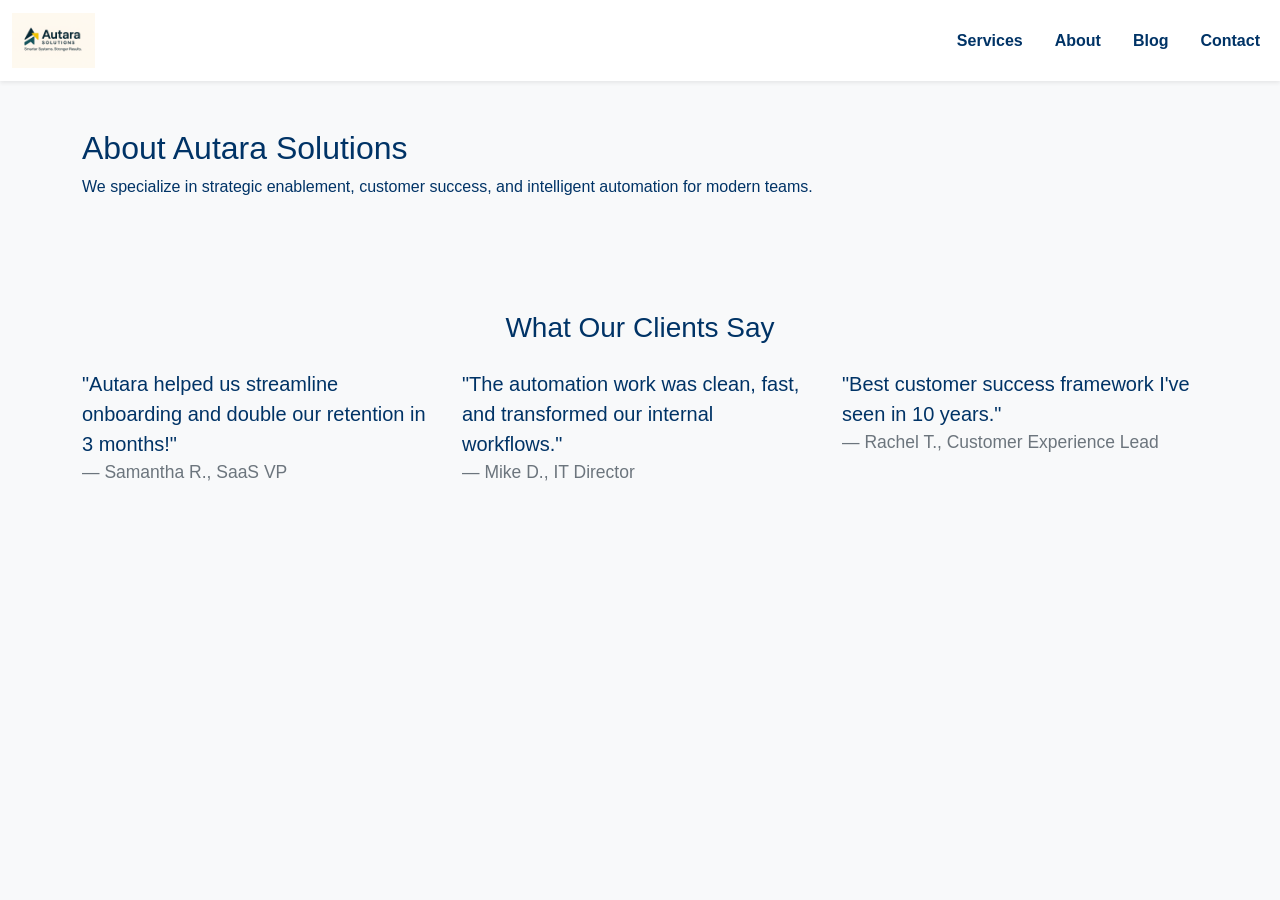
==== about.html @ c6b8b3e4 "Reuploaded the index.html, style.css, and pages" ====
<!DOCTYPE html>
<html lang="en">
<head>
  <meta charset="UTF-8">
  <title>Autara Solutions</title>
  <meta name="viewport" content="width=device-width, initial-scale=1">
  <link href="https://cdn.jsdelivr.net/npm/bootstrap@5.3.2/dist/css/bootstrap.min.css" rel="stylesheet">
  <link rel="stylesheet" href="style.css">
</head>
<body>

<nav class="navbar navbar-expand-lg navbar-light bg-white shadow-sm">
  <div class="container-fluid">
    <a class="navbar-brand" href="index.html">
      <img src="logo-yellow.png" alt="Autara Solutions Logo" style="height: 55px;">
    </a>
    <button class="navbar-toggler" type="button" data-bs-toggle="collapse" data-bs-target="#navbarNav"
      aria-controls="navbarNav" aria-expanded="false" aria-label="Toggle navigation">
      <span class="navbar-toggler-icon"></span>
    </button>
    <div class="collapse navbar-collapse justify-content-end" id="navbarNav">
      <ul class="navbar-nav">
        <li class="nav-item"><a class="nav-link fw-semibold" href="services.html">Services</a></li>
        <li class="nav-item"><a class="nav-link fw-semibold" href="about.html">About</a></li>
        <li class="nav-item"><a class="nav-link fw-semibold" href="blog.html">Blog</a></li>
        <li class="nav-item"><a class="nav-link fw-semibold" href="contact.html">Contact</a></li>
      </ul>
    </div>
  </div>
</nav>

<div class="container py-5">
  <h2>About Autara Solutions</h2>
  <p>We specialize in strategic enablement, customer success, and intelligent automation for modern teams.</p>
</div>
<div class="container py-5">
  <h3 class="text-center mb-4">What Our Clients Say</h3>
  <div class="row">
    <div class="col-md-4">
      <blockquote class="blockquote">
        <p>"Autara helped us streamline onboarding and double our retention in 3 months!"</p>
        <footer class="blockquote-footer">Samantha R., SaaS VP</footer>
      </blockquote>
    </div>
    <div class="col-md-4">
      <blockquote class="blockquote">
        <p>"The automation work was clean, fast, and transformed our internal workflows."</p>
        <footer class="blockquote-footer">Mike D., IT Director</footer>
      </blockquote>
    </div>
    <div class="col-md-4">
      <blockquote class="blockquote">
        <p>"Best customer success framework I've seen in 10 years."</p>
        <footer class="blockquote-footer">Rachel T., Customer Experience Lead</footer>
      </blockquote>
    </div>
  </div>
</div>

<script src="https://cdn.jsdelivr.net/npm/bootstrap@5.3.2/dist/js/bootstrap.bundle.min.js"></script>
</body>
</html>
---- style.css ----
body {
  font-family: 'Segoe UI', sans-serif;
  background-color: #f8f9fa;
  color: #003366;
}
.navbar-nav .nav-link {
  color: #003366;
  margin-left: 1rem;
}
.navbar-nav .nav-link:hover {
  color: #00B8A9;
}
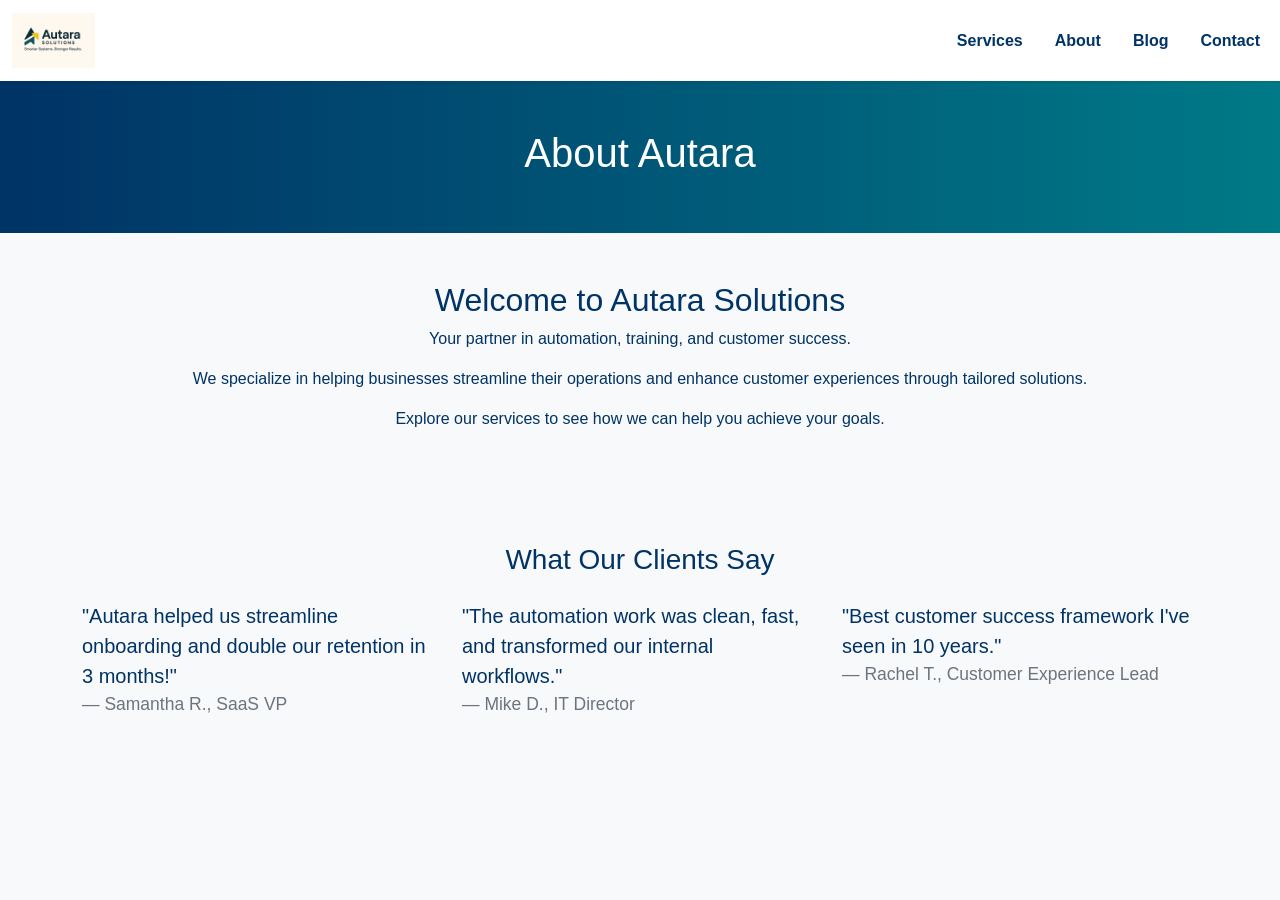
==== commit 957778a6: "updated multiple pages for continuity and expanded services and about descriptions" ====
--- a/about.html
+++ b/about.html
@@ -29,11 +29,15 @@
     </div>
   </div>
 </nav>
-
-<div class="container py-5">
-  <h2>About Autara Solutions</h2>
-  <p>We specialize in strategic enablement, customer success, and intelligent automation for modern teams.</p>
+<div class="hero text-white text-center py-5">
+  <h1>About Autara</h1>
 </div>
+<div class="container text-center py-5">
+  <h2>Welcome to Autara Solutions</h2>
+  <p>Your partner in automation, training, and customer success.</p>
+  <p>We specialize in helping businesses streamline their operations and enhance customer experiences through tailored solutions.</p>
+  <p>Explore our services to see how we can help you achieve your goals.</p>
+</div> 
 <div class="container py-5">
   <h3 class="text-center mb-4">What Our Clients Say</h3>
   <div class="row">
--- a/style.css
+++ b/style.css
@@ -1,3 +1,9 @@
+.hero {
+  background: linear-gradient(to right, #003366, #007a87);
+  color: white;
+  padding: 60px 20px;
+  text-align: center;
+}
 
 body {
   font-family: 'Segoe UI', sans-serif;
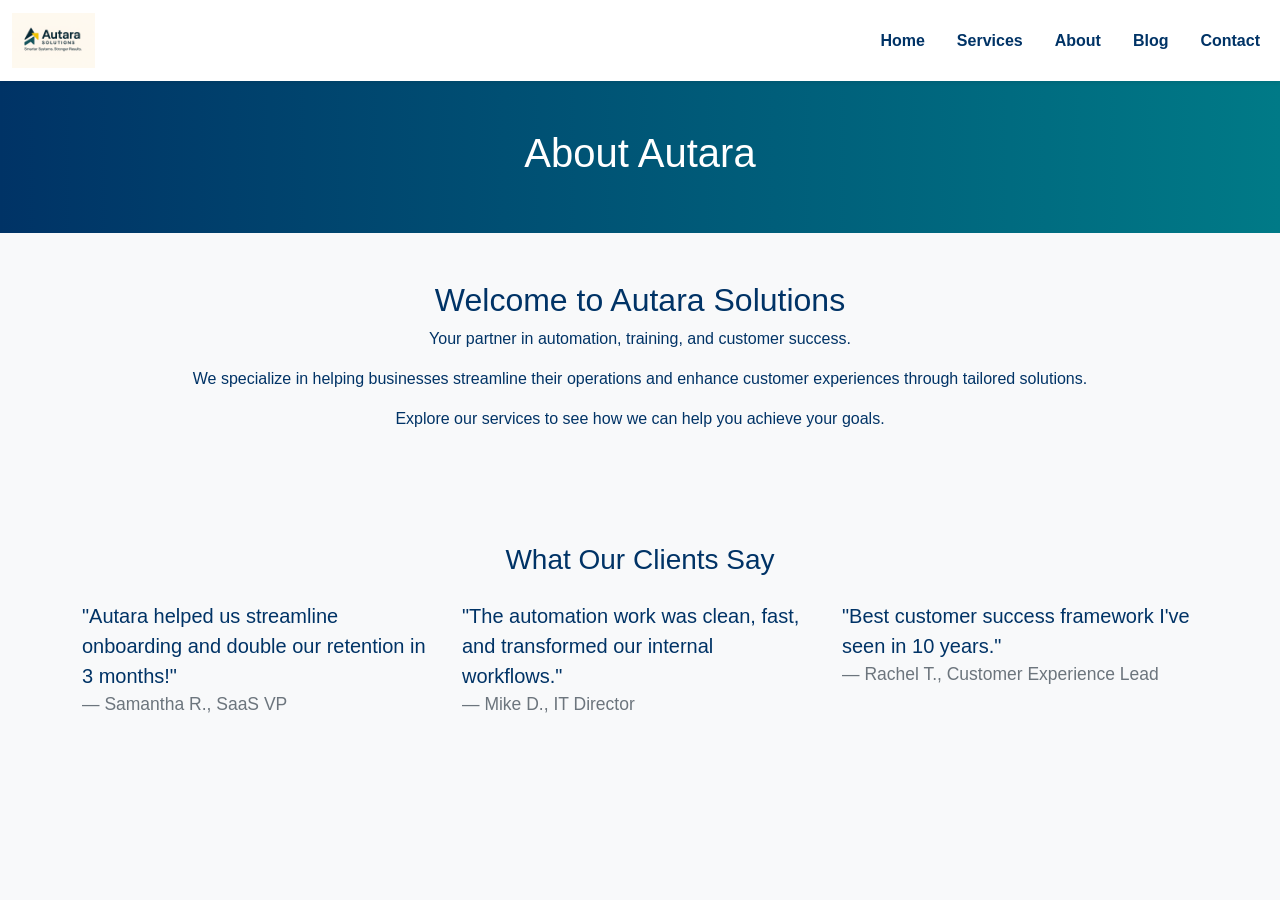
==== commit cd7d2fe7: "added a home button to navbar for all pages and corrected order" ====
--- a/about.html
+++ b/about.html
@@ -21,6 +21,7 @@
     </button>
     <div class="collapse navbar-collapse justify-content-end" id="navbarNav">
       <ul class="navbar-nav">
+        <li class="nav-item"><a class="nav-link fw-semibold" href="index.html">Home</a></li>
         <li class="nav-item"><a class="nav-link fw-semibold" href="services.html">Services</a></li>
         <li class="nav-item"><a class="nav-link fw-semibold" href="about.html">About</a></li>
         <li class="nav-item"><a class="nav-link fw-semibold" href="blog.html">Blog</a></li>
